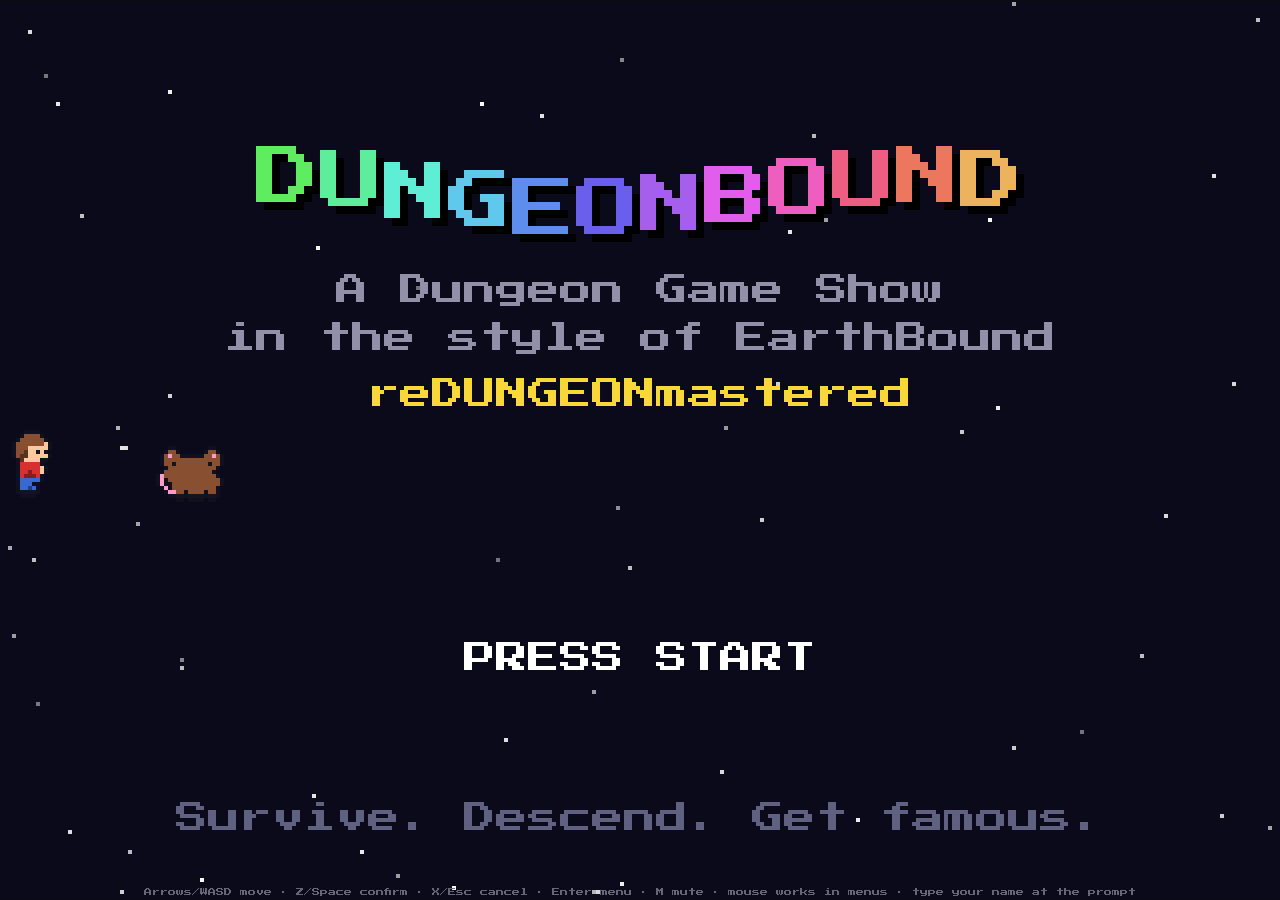
==== index.html @ 451e80bc "Add UI toolkit and utility functions for game development - Implemented a UI toolkit inspired by Ear" ====
<!DOCTYPE html>
<html lang="en">
<head>
<meta charset="utf-8">
<meta name="viewport" content="width=device-width, initial-scale=1, maximum-scale=1, user-scalable=no">
<title>Dungeonbound</title>
<link rel="preconnect" href="https://fonts.googleapis.com">
<link href="https://fonts.googleapis.com/css2?family=Press+Start+2P&display=swap" rel="stylesheet">
<link rel="stylesheet" href="css/style.css">
</head>
<body>
<div id="stage">
  <canvas id="game" width="320" height="224" tabindex="0"></canvas>
  <div id="touch">
    <div id="dpad">
      <button data-act="up">▲</button>
      <button data-act="left">◀</button>
      <button data-act="right">▶</button>
      <button data-act="down">▼</button>
    </div>
    <div id="btns">
      <button data-act="menu" class="small">MENU</button>
      <button data-act="cancel">B</button>
      <button data-act="confirm">A</button>
    </div>
  </div>
</div>
<div id="hint">Arrows/WASD move · Z/Space confirm · X/Esc cancel · Enter menu · M mute · mouse works in menus · type your name at the prompt</div>

<script src="js/util.js"></script>
<script src="js/audio.js"></script>
<script src="js/input.js"></script>
<script src="js/sprites.js"></script>
<script src="js/ui.js"></script>
<script src="js/data/items.js"></script>
<script src="js/data/skills.js"></script>
<script src="js/data/classes.js"></script>
<script src="js/data/enemies.js"></script>
<script src="js/data/crawlers.js"></script>
<script src="js/data/achievements.js"></script>
<script src="js/data/floors.js"></script>
<script src="js/entities.js"></script>
<script src="js/map.js"></script>
<script src="js/game.js"></script>
<script src="js/scenes/title.js"></script>
<script src="js/scenes/nameentry.js"></script>
<script src="js/scenes/dialog.js"></script>
<script src="js/scenes/overworld.js"></script>
<script src="js/scenes/battle.js"></script>
<script src="js/scenes/menu.js"></script>
<script src="js/scenes/shop.js"></script>
<script src="js/scenes/gameover.js"></script>
<script src="js/main.js"></script>
<script>document.getElementById("stage").addEventListener("pointerdown", function () { document.getElementById("game").focus(); });</script>
</body>
</html>
---- css/style.css ----
html, body { margin:0; padding:0; background:#0b0b14; color:#ddd; height:100%; overflow:hidden;
  font-family:'Press Start 2P', monospace; -webkit-user-select:none; user-select:none; touch-action:none; }
#stage { position:fixed; inset:0; display:flex; align-items:center; justify-content:center; }
#game { image-rendering:pixelated; image-rendering:crisp-edges; background:#000; }
#hint { position:fixed; bottom:4px; left:0; right:0; text-align:center; font-size:8px; color:#667; pointer-events:none; }
#touch { display:none; position:fixed; inset:0; pointer-events:none; }
#touch button { pointer-events:auto; position:absolute; width:44px; height:44px; border-radius:50%;
  border:2px solid #667; background:rgba(40,40,70,.55); color:#eee; font-family:inherit; font-size:12px; }
#touch button:active { background:rgba(120,120,200,.8); }
#dpad { position:absolute; left:12px; bottom:24px; width:140px; height:140px; }
#dpad button[data-act=up]    { left:48px; top:0; }
#dpad button[data-act=left]  { left:0;  top:48px; }
#dpad button[data-act=right] { left:96px; top:48px; }
#dpad button[data-act=down]  { left:48px; top:96px; }
#btns { position:absolute; right:12px; bottom:24px; width:150px; height:140px; }
#btns button[data-act=confirm] { right:0; bottom:40px; width:56px; height:56px; }
#btns button[data-act=cancel]  { right:64px; bottom:8px; }
#btns button.small { right:0; top:0; width:64px; height:28px; border-radius:8px; font-size:8px; }
@media (pointer:coarse) { #touch { display:block; } #hint { display:none; } }
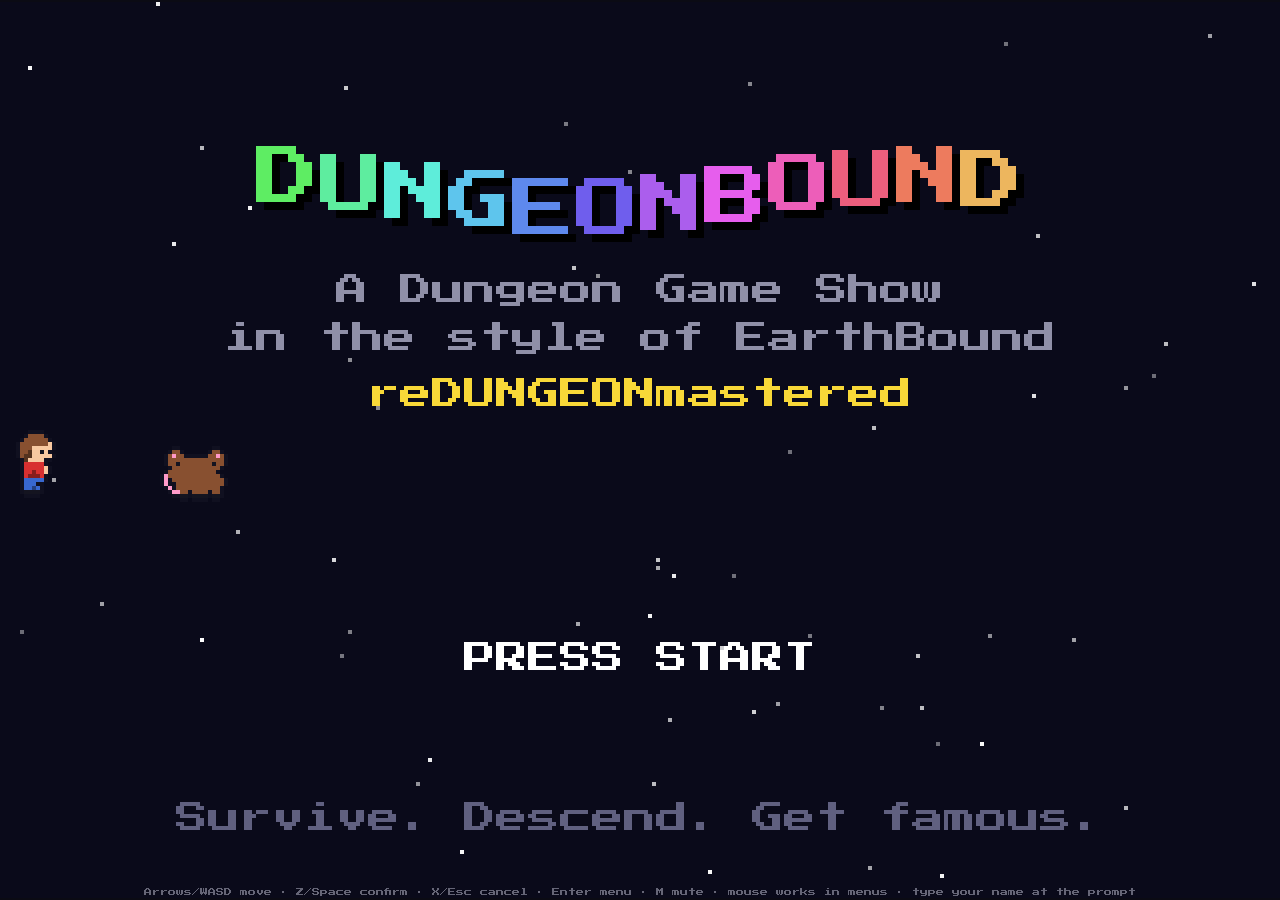
==== commit 0c364900: "feat: Enhance shop functionality and introduce new managers and sponsors - Updated ShopScene to supp" ====
--- a/index.html
+++ b/index.html
@@ -38,6 +38,8 @@
 <script src="js/data/enemies.js"></script>
 <script src="js/data/crawlers.js"></script>
 <script src="js/data/achievements.js"></script>
+<script src="js/data/sponsors.js"></script>
+<script src="js/data/managers.js"></script>
 <script src="js/data/floors.js"></script>
 <script src="js/entities.js"></script>
 <script src="js/map.js"></script>
@@ -49,6 +51,7 @@
 <script src="js/scenes/battle.js"></script>
 <script src="js/scenes/menu.js"></script>
 <script src="js/scenes/shop.js"></script>
+<script src="js/scenes/stash.js"></script>
 <script src="js/scenes/gameover.js"></script>
 <script src="js/main.js"></script>
 <script>document.getElementById("stage").addEventListener("pointerdown", function () { document.getElementById("game").focus(); });</script>
